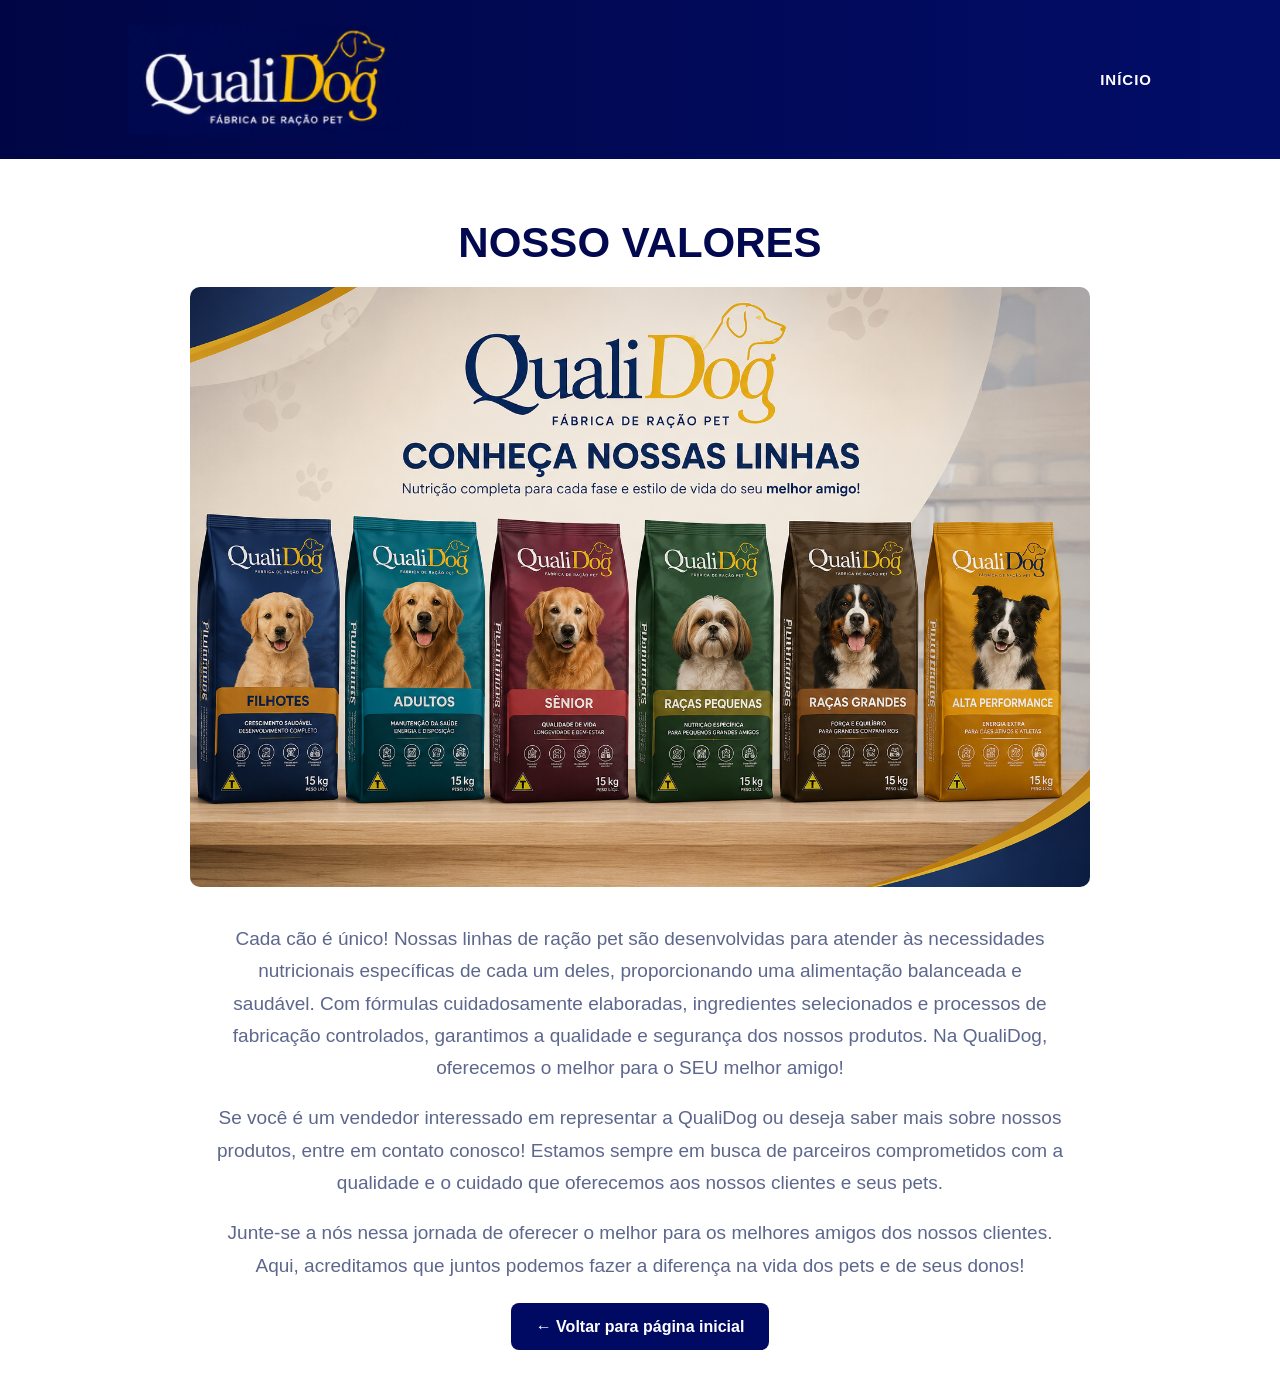
==== armazenamento.html @ 937172a8 "Commit inicial" ====
<!DOCTYPE html>
<html lang="pt-BR">

<head>
    <meta charset="UTF-8">
    <meta name="viewport" content="width=device-width, initial-scale=1.0">
    <title>Nossos valores</title>

    <link rel="stylesheet" href="style.css">
</head>

<body>

    <header class="topo">
        <div class="container header-content">

            <img src="logo.png" class="logo">

            <nav>
                <a href="index.html">INÍCIO</a>
            </nav>

        </div>
    </header>

    <section class="sobre">

        <div class="container">

            <h1>NOSSO VALORES</h1>

            <img src="rações.png" style="
                width:100%;
                max-width:900px;
                display:block;
                margin:auto;
                border-radius:10px;
            ">

            <br><br>

            <p>
               Cada cão é único! 
               Nossas linhas de ração pet são desenvolvidas para atender às necessidades nutricionais específicas de cada um deles, proporcionando uma alimentação balanceada e saudável. 
               Com fórmulas cuidadosamente elaboradas, ingredientes selecionados e processos de fabricação controlados, garantimos a qualidade e segurança dos nossos produtos. Na QualiDog, oferecemos o melhor para o SEU melhor amigo!
            </p>

            <br>

            <p> 
                Se você é um vendedor interessado em representar a QualiDog ou deseja saber mais sobre nossos produtos, entre em contato conosco! Estamos sempre em busca de parceiros comprometidos com a qualidade e o cuidado que oferecemos aos nossos clientes e seus pets.
            
            </p>

            <br>

            <p>
            Junte-se a nós nessa jornada de oferecer o melhor para os melhores amigos dos nossos clientes. Aqui, acreditamos que juntos podemos fazer a diferença na vida dos pets e de seus donos! 
            </p>

            <br><br>

            <a href="index.html" class="botao-voltar">
                ← Voltar para página inicial
            </a>

        </div>

    </section>

</body>
</html>
---- style.css ----
* {
  margin: 0;
  padding: 0;
  box-sizing: border-box;
}

body {
  font-family: Arial, Helvetica, sans-serif;
  background: #f4f4f4;
  color: #060d4d;
}

.container {
  width: 80%;
  max-width: 1500px;
  margin: auto;
}

.topo {
  background: linear-gradient(90deg, #000645, #020d68);
  padding: 25px 0;
}

.header-content {
  display: flex;
  align-items: center;
  justify-content: space-between;
}

.logo {
  width: 280px;
}

nav {
  display: flex;
  gap: 60px;
}

nav a {
  color: white;
  text-decoration: none;
  font-size: 15px;
  font-weight: 700;
  letter-spacing: 1px;
}

nav a:hover {
  color: #f4c400;
}

.breadcrumb {
  background: white;
  padding: 35px 0;
  text-align: center;
  color: #004aad;
  font-weight: 700;
}

.breadcrumb strong {
  margin: 0 15px;
  color: #00125c;
}

.cards {
  display: grid;
  grid-template-columns: repeat(3, 1fr);
  gap: 28px;
  padding: 50px 0;
}

.card {
  background: white;
  border: 2px solid #f4c400;
  border-radius: 6px;
  overflow: hidden;
  box-shadow: 0 8px 22px rgba(0, 0, 0, 0.08);
}

.card img {
  width: 100%;
  height: 260px;
  object-fit: cover;
  display: block;
}

.conteudo {
  padding: 28px 32px;
}

.conteudo h2 {
  font-size: 27px;
  line-height: 1.15;
  margin-bottom: 25px;
  color: #040b50;
}

.conteudo p {
  font-size: 17px;
  line-height: 1.6;
  color: #5d668c;
  margin-bottom: 30px;
}

.conteudo span {
  display: block;
  font-size: 13px;
  font-weight: 800;
  color: #02094f;
  margin-bottom: 35px;
}

.conteudo a {
  color: #02094f;
  text-decoration: none;
  font-weight: 800;
  letter-spacing: 1px;
}

.sobre {
  background: white;
  padding: 60px 0;
  text-align: center;
}

.sobre h1 {
  font-size: 42px;
  margin-bottom: 20px;
  color: #02094f;
}

.sobre p {
  max-width: 850px;
  margin: auto;
  font-size: 19px;
  line-height: 1.7;
  color: #5d668c;
}

.whatsapp {
  position: fixed;
  right: 35px;
  bottom: 35px;
  width: 70px;
  height: 70px;
  background: #20d366;
  color: white;
  border-radius: 50%;
  display: flex;
  align-items: center;
  justify-content: center;
  text-decoration: none;
  font-size: 36px;
  box-shadow: 0 8px 20px rgba(0,0,0,0.25);
}

footer {
  background: #000645;
  color: white;
  text-align: center;
  padding: 25px;
  font-size: 14px;
}

@media (max-width: 900px) {
  .header-content {
    flex-direction: column;
    gap: 25px;
  }

  nav {
    gap: 20px;
    flex-wrap: wrap;
    justify-content: center;
  }

  .cards {
    grid-template-columns: 1fr;
  }

  .logo {
    width: 240px;
  }

  .container {
    width: 90%;
  }
}
.botao-voltar{
    background:#000a63;
    color:white;
    text-decoration:none;
    padding:15px 25px;
    border-radius:8px;
    font-weight:bold;
}

.botao-voltar:hover{
    background:#f4c400;
    color:#000a63;
}
.botao-voltar{
    background:#000a63;
    color:white;
    text-decoration:none;
    padding:15px 25px;
    border-radius:8px;
    font-weight:bold;
}

.botao-voltar:hover{
    background:#f4c400;
    color:#000a63;
}
.lista-bpf{
    max-width: 900px;
    margin: 20px auto;
    text-align: left;
    line-height: 2;
    font-size: 18px;
    color: #4f5d8a;
}

.lista-bpf li{
    margin-bottom: 8px;
}

.sobre h2{
    margin-top: 50px;
    margin-bottom: 25px;
    color: #000a63;
    font-size: 32px;
}


.foto-responsavel{
    width:250px;
    height:250px;
    object-fit:cover;
    border-radius:50%;
    display:block;
    margin:20px auto;
    border:6px solid #f4c400;
}

.bpf-box{
    max-width:900px;
    margin:40px auto;
    padding:30px;
    background:white;
    border-radius:12px;
    box-shadow:0 4px 15px rgba(0,0,0,0.1);
    text-align:left;
}

.bpf-box h2{
    color:#000a63;
    margin-bottom:20px;
}

.bpf-box ul{
    line-height:2;
}
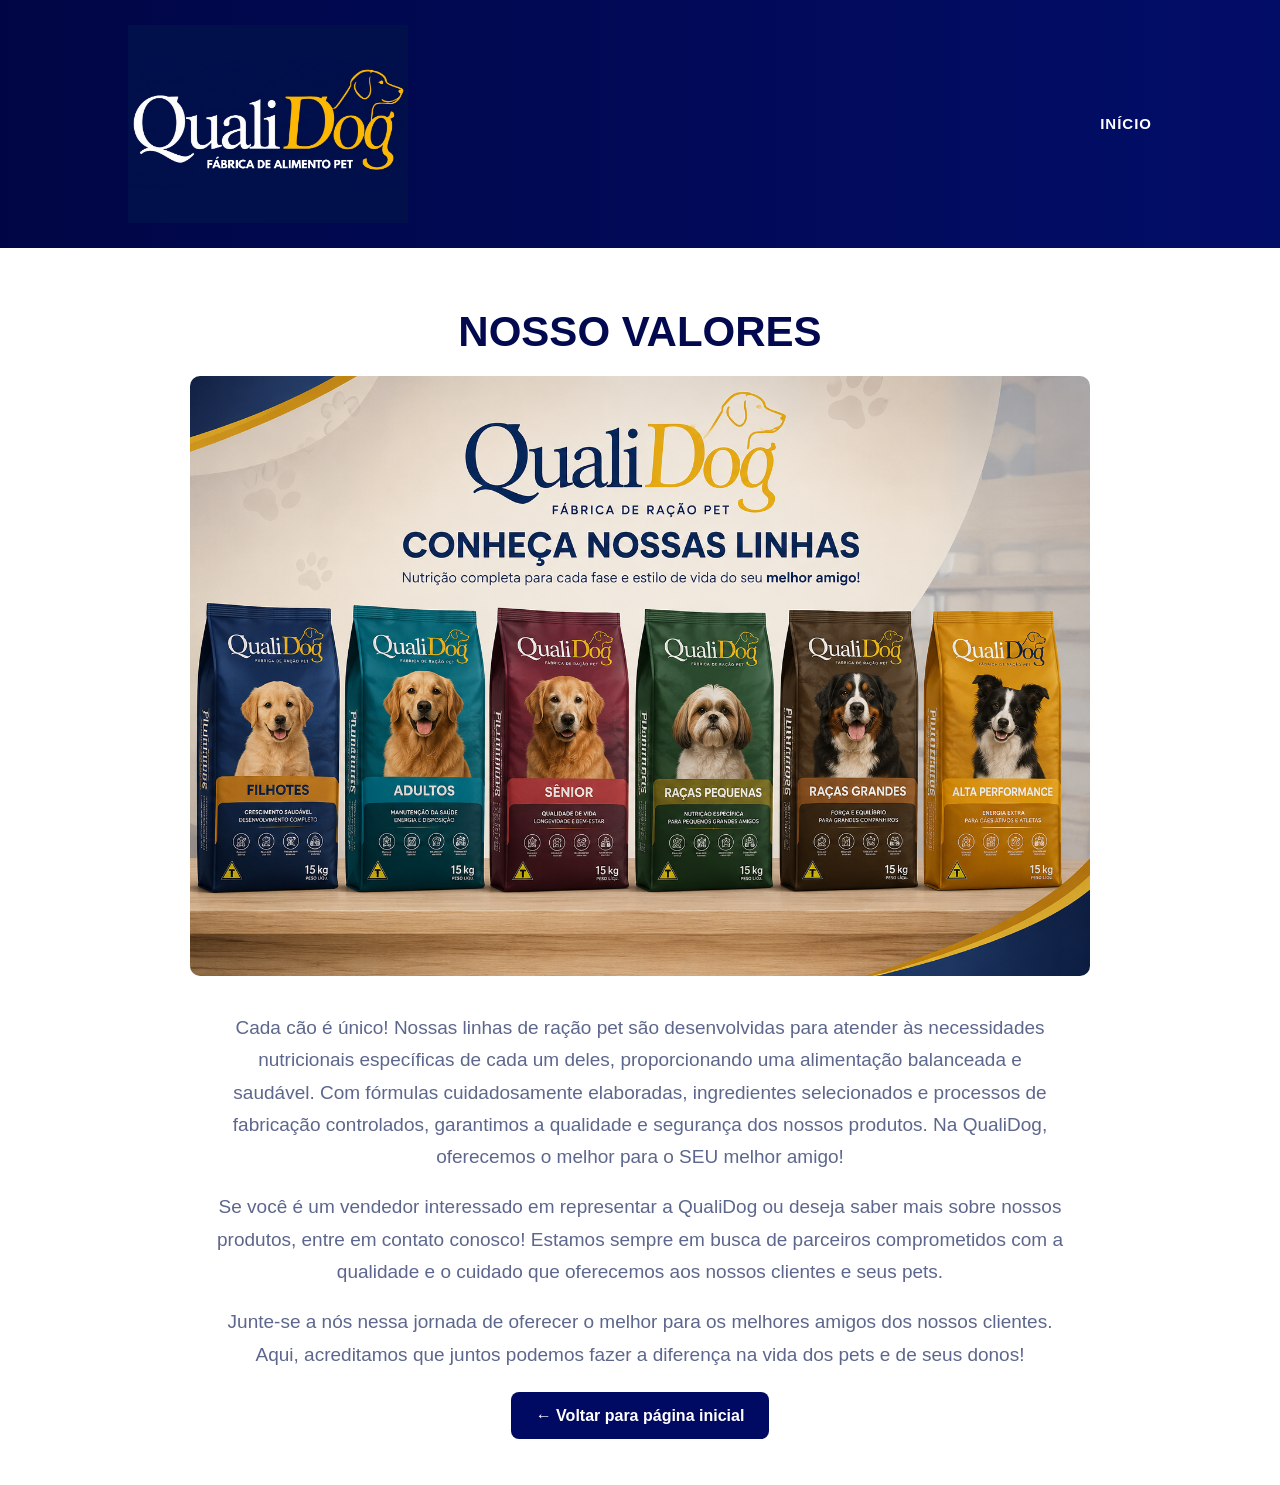
==== commit 7058ba2c: "Add files via upload" ====
--- a/armazenamento.html
+++ b/armazenamento.html
@@ -1,72 +1,72 @@
-<!DOCTYPE html>
-<html lang="pt-BR">
-
-<head>
-    <meta charset="UTF-8">
-    <meta name="viewport" content="width=device-width, initial-scale=1.0">
-    <title>Nossos valores</title>
-
-    <link rel="stylesheet" href="style.css">
-</head>
-
-<body>
-
-    <header class="topo">
-        <div class="container header-content">
-
-            <img src="logo.png" class="logo">
-
-            <nav>
-                <a href="index.html">INÍCIO</a>
-            </nav>
-
-        </div>
-    </header>
-
-    <section class="sobre">
-
-        <div class="container">
-
-            <h1>NOSSO VALORES</h1>
-
-            <img src="rações.png" style="
-                width:100%;
-                max-width:900px;
-                display:block;
-                margin:auto;
-                border-radius:10px;
-            ">
-
-            <br><br>
-
-            <p>
-               Cada cão é único! 
-               Nossas linhas de ração pet são desenvolvidas para atender às necessidades nutricionais específicas de cada um deles, proporcionando uma alimentação balanceada e saudável. 
-               Com fórmulas cuidadosamente elaboradas, ingredientes selecionados e processos de fabricação controlados, garantimos a qualidade e segurança dos nossos produtos. Na QualiDog, oferecemos o melhor para o SEU melhor amigo!
-            </p>
-
-            <br>
-
-            <p> 
-                Se você é um vendedor interessado em representar a QualiDog ou deseja saber mais sobre nossos produtos, entre em contato conosco! Estamos sempre em busca de parceiros comprometidos com a qualidade e o cuidado que oferecemos aos nossos clientes e seus pets.
-            
-            </p>
-
-            <br>
-
-            <p>
-            Junte-se a nós nessa jornada de oferecer o melhor para os melhores amigos dos nossos clientes. Aqui, acreditamos que juntos podemos fazer a diferença na vida dos pets e de seus donos! 
-            </p>
-
-            <br><br>
-
-            <a href="index.html" class="botao-voltar">
-                ← Voltar para página inicial
-            </a>
-
-        </div>
-
-    </section>
-
-</body>
+<!DOCTYPE html>
+<html lang="pt-BR">
+
+<head>
+    <meta charset="UTF-8">
+    <meta name="viewport" content="width=device-width, initial-scale=1.0">
+    <title>Nossos valores</title>
+
+    <link rel="stylesheet" href="style.css">
+</head>
+
+<body>
+
+    <header class="topo">
+        <div class="container header-content">
+
+            <img src="logo.png" class="logo">
+
+            <nav>
+                <a href="index.html">INÍCIO</a>
+            </nav>
+
+        </div>
+    </header>
+
+    <section class="sobre">
+
+        <div class="container">
+
+            <h1>NOSSO VALORES</h1>
+
+            <img src="rações.png" style="
+                width:100%;
+                max-width:900px;
+                display:block;
+                margin:auto;
+                border-radius:10px;
+            ">
+
+            <br><br>
+
+            <p>
+               Cada cão é único! 
+               Nossas linhas de ração pet são desenvolvidas para atender às necessidades nutricionais específicas de cada um deles, proporcionando uma alimentação balanceada e saudável. 
+               Com fórmulas cuidadosamente elaboradas, ingredientes selecionados e processos de fabricação controlados, garantimos a qualidade e segurança dos nossos produtos. Na QualiDog, oferecemos o melhor para o SEU melhor amigo!
+            </p>
+
+            <br>
+
+            <p> 
+                Se você é um vendedor interessado em representar a QualiDog ou deseja saber mais sobre nossos produtos, entre em contato conosco! Estamos sempre em busca de parceiros comprometidos com a qualidade e o cuidado que oferecemos aos nossos clientes e seus pets.
+            
+            </p>
+
+            <br>
+
+            <p>
+            Junte-se a nós nessa jornada de oferecer o melhor para os melhores amigos dos nossos clientes. Aqui, acreditamos que juntos podemos fazer a diferença na vida dos pets e de seus donos! 
+            </p>
+
+            <br><br>
+
+            <a href="index.html" class="botao-voltar">
+                ← Voltar para página inicial
+            </a>
+
+        </div>
+
+    </section>
+
+</body>
 </html>
--- a/style.css
+++ b/style.css
@@ -1,262 +1,262 @@
-* {
-  margin: 0;
-  padding: 0;
-  box-sizing: border-box;
-}
-
-body {
-  font-family: Arial, Helvetica, sans-serif;
-  background: #f4f4f4;
-  color: #060d4d;
-}
-
-.container {
-  width: 80%;
-  max-width: 1500px;
-  margin: auto;
-}
-
-.topo {
-  background: linear-gradient(90deg, #000645, #020d68);
-  padding: 25px 0;
-}
-
-.header-content {
-  display: flex;
-  align-items: center;
-  justify-content: space-between;
-}
-
-.logo {
-  width: 280px;
-}
-
-nav {
-  display: flex;
-  gap: 60px;
-}
-
-nav a {
-  color: white;
-  text-decoration: none;
-  font-size: 15px;
-  font-weight: 700;
-  letter-spacing: 1px;
-}
-
-nav a:hover {
-  color: #f4c400;
-}
-
-.breadcrumb {
-  background: white;
-  padding: 35px 0;
-  text-align: center;
-  color: #004aad;
-  font-weight: 700;
-}
-
-.breadcrumb strong {
-  margin: 0 15px;
-  color: #00125c;
-}
-
-.cards {
-  display: grid;
-  grid-template-columns: repeat(3, 1fr);
-  gap: 28px;
-  padding: 50px 0;
-}
-
-.card {
-  background: white;
-  border: 2px solid #f4c400;
-  border-radius: 6px;
-  overflow: hidden;
-  box-shadow: 0 8px 22px rgba(0, 0, 0, 0.08);
-}
-
-.card img {
-  width: 100%;
-  height: 260px;
-  object-fit: cover;
-  display: block;
-}
-
-.conteudo {
-  padding: 28px 32px;
-}
-
-.conteudo h2 {
-  font-size: 27px;
-  line-height: 1.15;
-  margin-bottom: 25px;
-  color: #040b50;
-}
-
-.conteudo p {
-  font-size: 17px;
-  line-height: 1.6;
-  color: #5d668c;
-  margin-bottom: 30px;
-}
-
-.conteudo span {
-  display: block;
-  font-size: 13px;
-  font-weight: 800;
-  color: #02094f;
-  margin-bottom: 35px;
-}
-
-.conteudo a {
-  color: #02094f;
-  text-decoration: none;
-  font-weight: 800;
-  letter-spacing: 1px;
-}
-
-.sobre {
-  background: white;
-  padding: 60px 0;
-  text-align: center;
-}
-
-.sobre h1 {
-  font-size: 42px;
-  margin-bottom: 20px;
-  color: #02094f;
-}
-
-.sobre p {
-  max-width: 850px;
-  margin: auto;
-  font-size: 19px;
-  line-height: 1.7;
-  color: #5d668c;
-}
-
-.whatsapp {
-  position: fixed;
-  right: 35px;
-  bottom: 35px;
-  width: 70px;
-  height: 70px;
-  background: #20d366;
-  color: white;
-  border-radius: 50%;
-  display: flex;
-  align-items: center;
-  justify-content: center;
-  text-decoration: none;
-  font-size: 36px;
-  box-shadow: 0 8px 20px rgba(0,0,0,0.25);
-}
-
-footer {
-  background: #000645;
-  color: white;
-  text-align: center;
-  padding: 25px;
-  font-size: 14px;
-}
-
-@media (max-width: 900px) {
-  .header-content {
-    flex-direction: column;
-    gap: 25px;
-  }
-
-  nav {
-    gap: 20px;
-    flex-wrap: wrap;
-    justify-content: center;
-  }
-
-  .cards {
-    grid-template-columns: 1fr;
-  }
-
-  .logo {
-    width: 240px;
-  }
-
-  .container {
-    width: 90%;
-  }
-}
-.botao-voltar{
-    background:#000a63;
-    color:white;
-    text-decoration:none;
-    padding:15px 25px;
-    border-radius:8px;
-    font-weight:bold;
-}
-
-.botao-voltar:hover{
-    background:#f4c400;
-    color:#000a63;
-}
-.botao-voltar{
-    background:#000a63;
-    color:white;
-    text-decoration:none;
-    padding:15px 25px;
-    border-radius:8px;
-    font-weight:bold;
-}
-
-.botao-voltar:hover{
-    background:#f4c400;
-    color:#000a63;
-}
-.lista-bpf{
-    max-width: 900px;
-    margin: 20px auto;
-    text-align: left;
-    line-height: 2;
-    font-size: 18px;
-    color: #4f5d8a;
-}
-
-.lista-bpf li{
-    margin-bottom: 8px;
-}
-
-.sobre h2{
-    margin-top: 50px;
-    margin-bottom: 25px;
-    color: #000a63;
-    font-size: 32px;
-}
-
-
-.foto-responsavel{
-    width:250px;
-    height:250px;
-    object-fit:cover;
-    border-radius:50%;
-    display:block;
-    margin:20px auto;
-    border:6px solid #f4c400;
-}
-
-.bpf-box{
-    max-width:900px;
-    margin:40px auto;
-    padding:30px;
-    background:white;
-    border-radius:12px;
-    box-shadow:0 4px 15px rgba(0,0,0,0.1);
-    text-align:left;
-}
-
-.bpf-box h2{
-    color:#000a63;
-    margin-bottom:20px;
-}
-
-.bpf-box ul{
-    line-height:2;
+* {
+  margin: 0;
+  padding: 0;
+  box-sizing: border-box;
+}
+
+body {
+  font-family: Arial, Helvetica, sans-serif;
+  background: #f4f4f4;
+  color: #060d4d;
+}
+
+.container {
+  width: 80%;
+  max-width: 1500px;
+  margin: auto;
+}
+
+.topo {
+  background: linear-gradient(90deg, #000645, #020d68);
+  padding: 25px 0;
+}
+
+.header-content {
+  display: flex;
+  align-items: center;
+  justify-content: space-between;
+}
+
+.logo {
+  width: 280px;
+}
+
+nav {
+  display: flex;
+  gap: 60px;
+}
+
+nav a {
+  color: white;
+  text-decoration: none;
+  font-size: 15px;
+  font-weight: 700;
+  letter-spacing: 1px;
+}
+
+nav a:hover {
+  color: #f4c400;
+}
+
+.breadcrumb {
+  background: white;
+  padding: 35px 0;
+  text-align: center;
+  color: #004aad;
+  font-weight: 700;
+}
+
+.breadcrumb strong {
+  margin: 0 15px;
+  color: #00125c;
+}
+
+.cards {
+  display: grid;
+  grid-template-columns: repeat(3, 1fr);
+  gap: 28px;
+  padding: 50px 0;
+}
+
+.card {
+  background: white;
+  border: 2px solid #f4c400;
+  border-radius: 6px;
+  overflow: hidden;
+  box-shadow: 0 8px 22px rgba(0, 0, 0, 0.08);
+}
+
+.card img {
+  width: 100%;
+  height: 260px;
+  object-fit: cover;
+  display: block;
+}
+
+.conteudo {
+  padding: 28px 32px;
+}
+
+.conteudo h2 {
+  font-size: 27px;
+  line-height: 1.15;
+  margin-bottom: 25px;
+  color: #040b50;
+}
+
+.conteudo p {
+  font-size: 17px;
+  line-height: 1.6;
+  color: #5d668c;
+  margin-bottom: 30px;
+}
+
+.conteudo span {
+  display: block;
+  font-size: 13px;
+  font-weight: 800;
+  color: #02094f;
+  margin-bottom: 35px;
+}
+
+.conteudo a {
+  color: #02094f;
+  text-decoration: none;
+  font-weight: 800;
+  letter-spacing: 1px;
+}
+
+.sobre {
+  background: white;
+  padding: 60px 0;
+  text-align: center;
+}
+
+.sobre h1 {
+  font-size: 42px;
+  margin-bottom: 20px;
+  color: #02094f;
+}
+
+.sobre p {
+  max-width: 850px;
+  margin: auto;
+  font-size: 19px;
+  line-height: 1.7;
+  color: #5d668c;
+}
+
+.whatsapp {
+  position: fixed;
+  right: 35px;
+  bottom: 35px;
+  width: 70px;
+  height: 70px;
+  background: #20d366;
+  color: white;
+  border-radius: 50%;
+  display: flex;
+  align-items: center;
+  justify-content: center;
+  text-decoration: none;
+  font-size: 36px;
+  box-shadow: 0 8px 20px rgba(0,0,0,0.25);
+}
+
+footer {
+  background: #000645;
+  color: white;
+  text-align: center;
+  padding: 25px;
+  font-size: 14px;
+}
+
+@media (max-width: 900px) {
+  .header-content {
+    flex-direction: column;
+    gap: 25px;
+  }
+
+  nav {
+    gap: 20px;
+    flex-wrap: wrap;
+    justify-content: center;
+  }
+
+  .cards {
+    grid-template-columns: 1fr;
+  }
+
+  .logo {
+    width: 240px;
+  }
+
+  .container {
+    width: 90%;
+  }
+}
+.botao-voltar{
+    background:#000a63;
+    color:white;
+    text-decoration:none;
+    padding:15px 25px;
+    border-radius:8px;
+    font-weight:bold;
+}
+
+.botao-voltar:hover{
+    background:#f4c400;
+    color:#000a63;
+}
+.botao-voltar{
+    background:#000a63;
+    color:white;
+    text-decoration:none;
+    padding:15px 25px;
+    border-radius:8px;
+    font-weight:bold;
+}
+
+.botao-voltar:hover{
+    background:#f4c400;
+    color:#000a63;
+}
+.lista-bpf{
+    max-width: 900px;
+    margin: 20px auto;
+    text-align: left;
+    line-height: 2;
+    font-size: 18px;
+    color: #4f5d8a;
+}
+
+.lista-bpf li{
+    margin-bottom: 8px;
+}
+
+.sobre h2{
+    margin-top: 50px;
+    margin-bottom: 25px;
+    color: #000a63;
+    font-size: 32px;
+}
+
+
+.foto-responsavel{
+    width:250px;
+    height:250px;
+    object-fit:cover;
+    border-radius:50%;
+    display:block;
+    margin:20px auto;
+    border:6px solid #f4c400;
+}
+
+.bpf-box{
+    max-width:900px;
+    margin:40px auto;
+    padding:30px;
+    background:white;
+    border-radius:12px;
+    box-shadow:0 4px 15px rgba(0,0,0,0.1);
+    text-align:left;
+}
+
+.bpf-box h2{
+    color:#000a63;
+    margin-bottom:20px;
+}
+
+.bpf-box ul{
+    line-height:2;
 }
